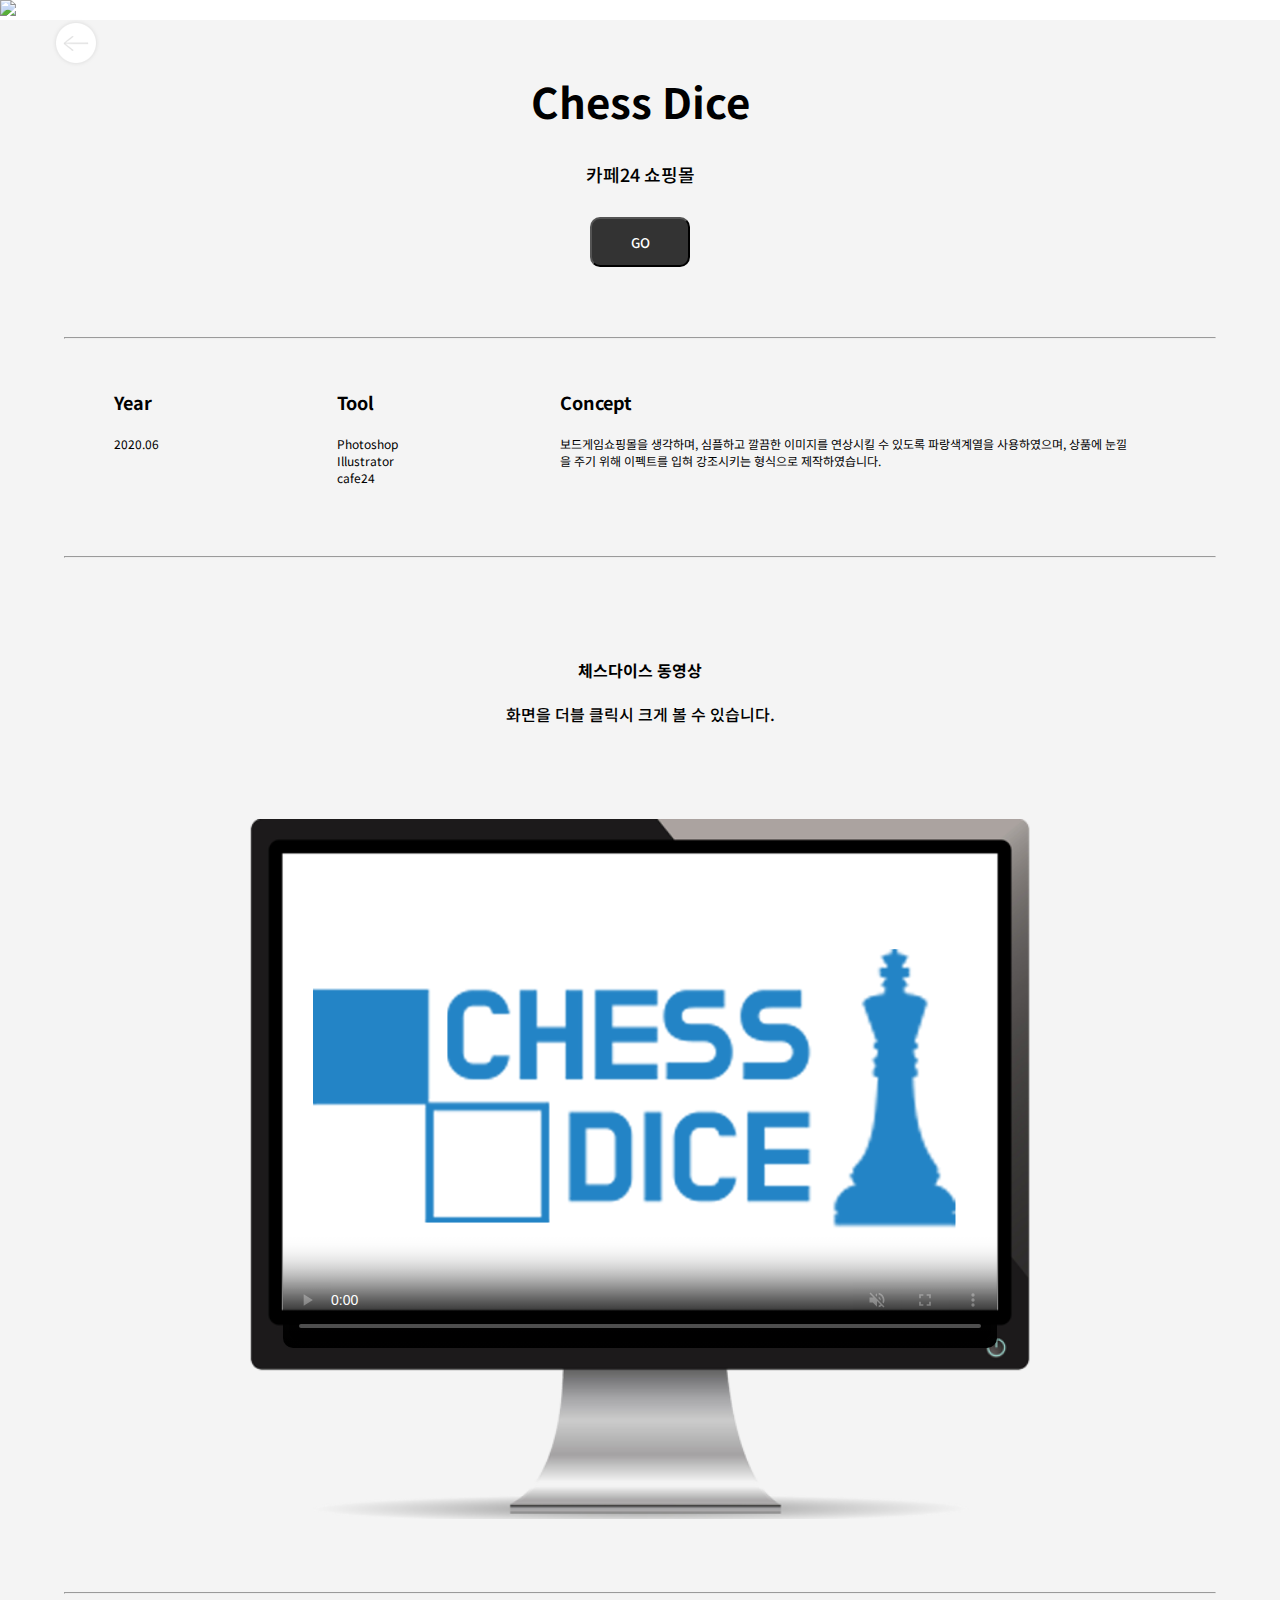
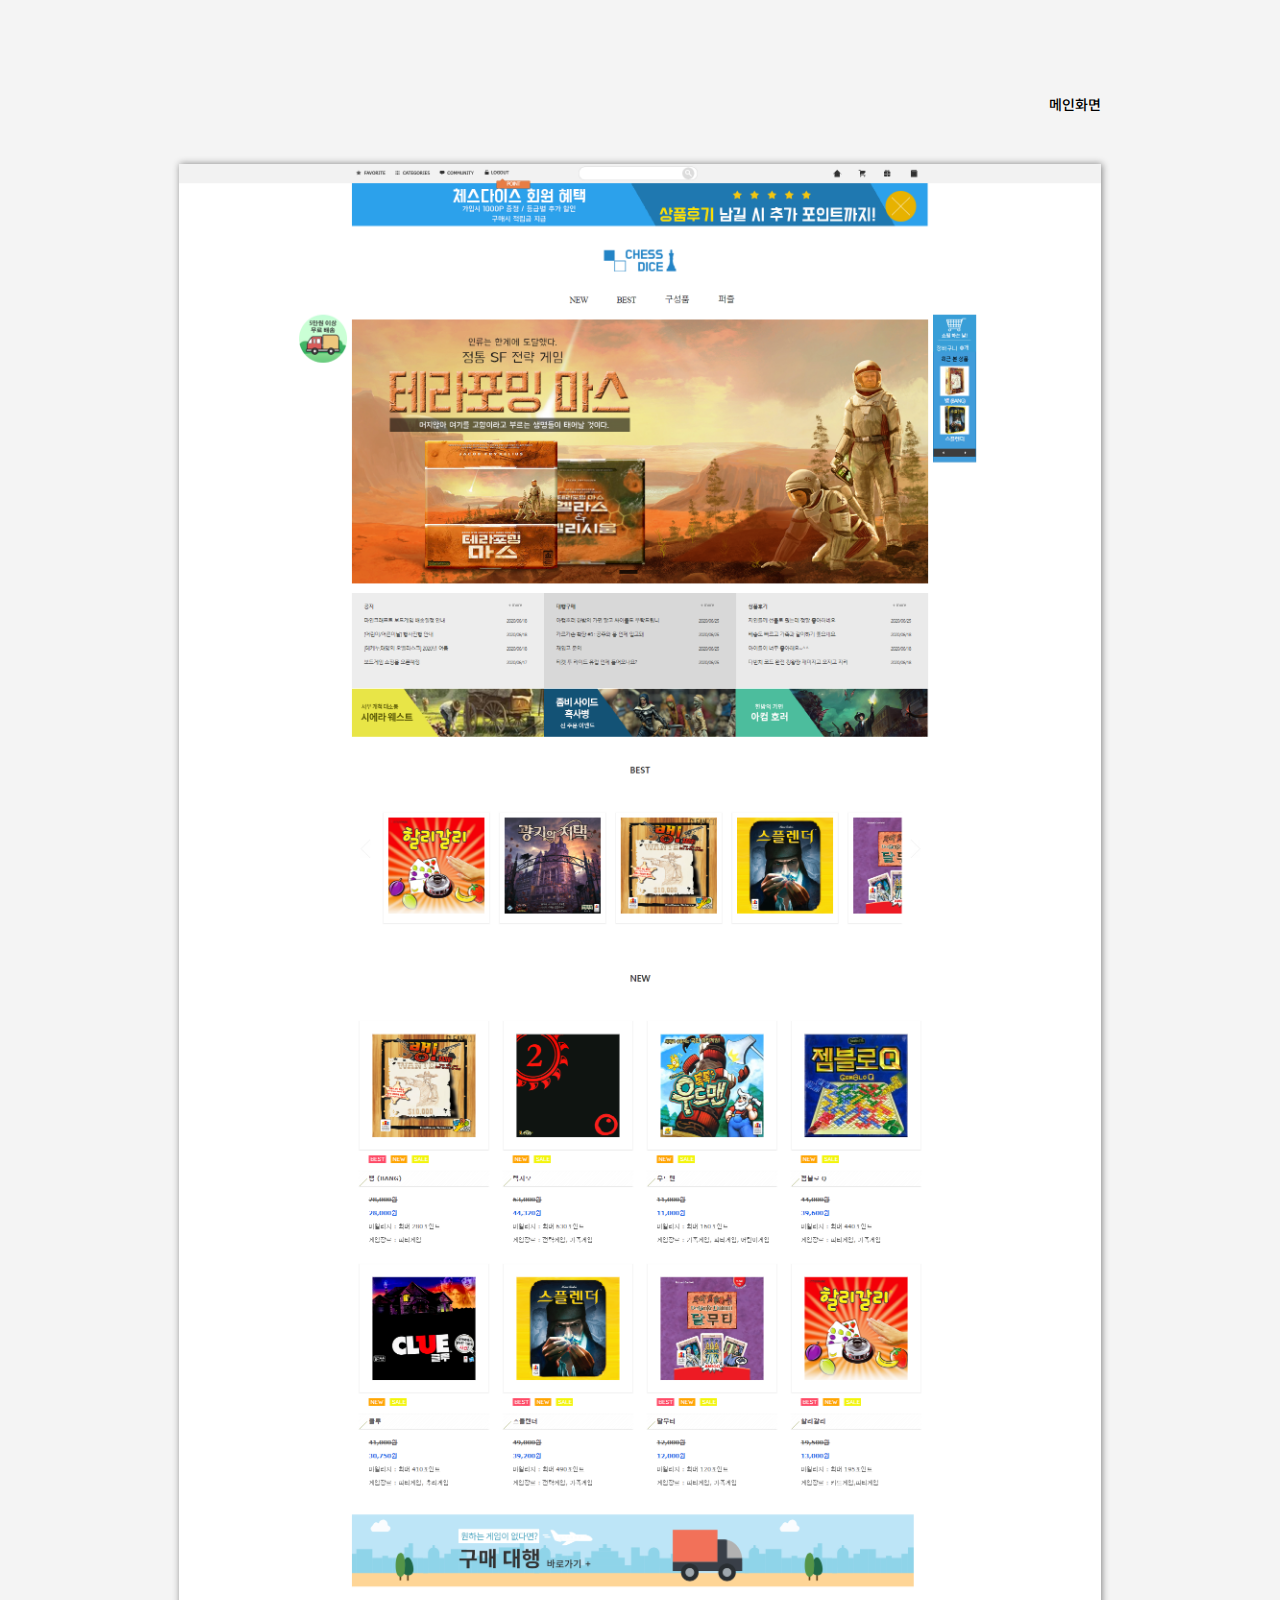
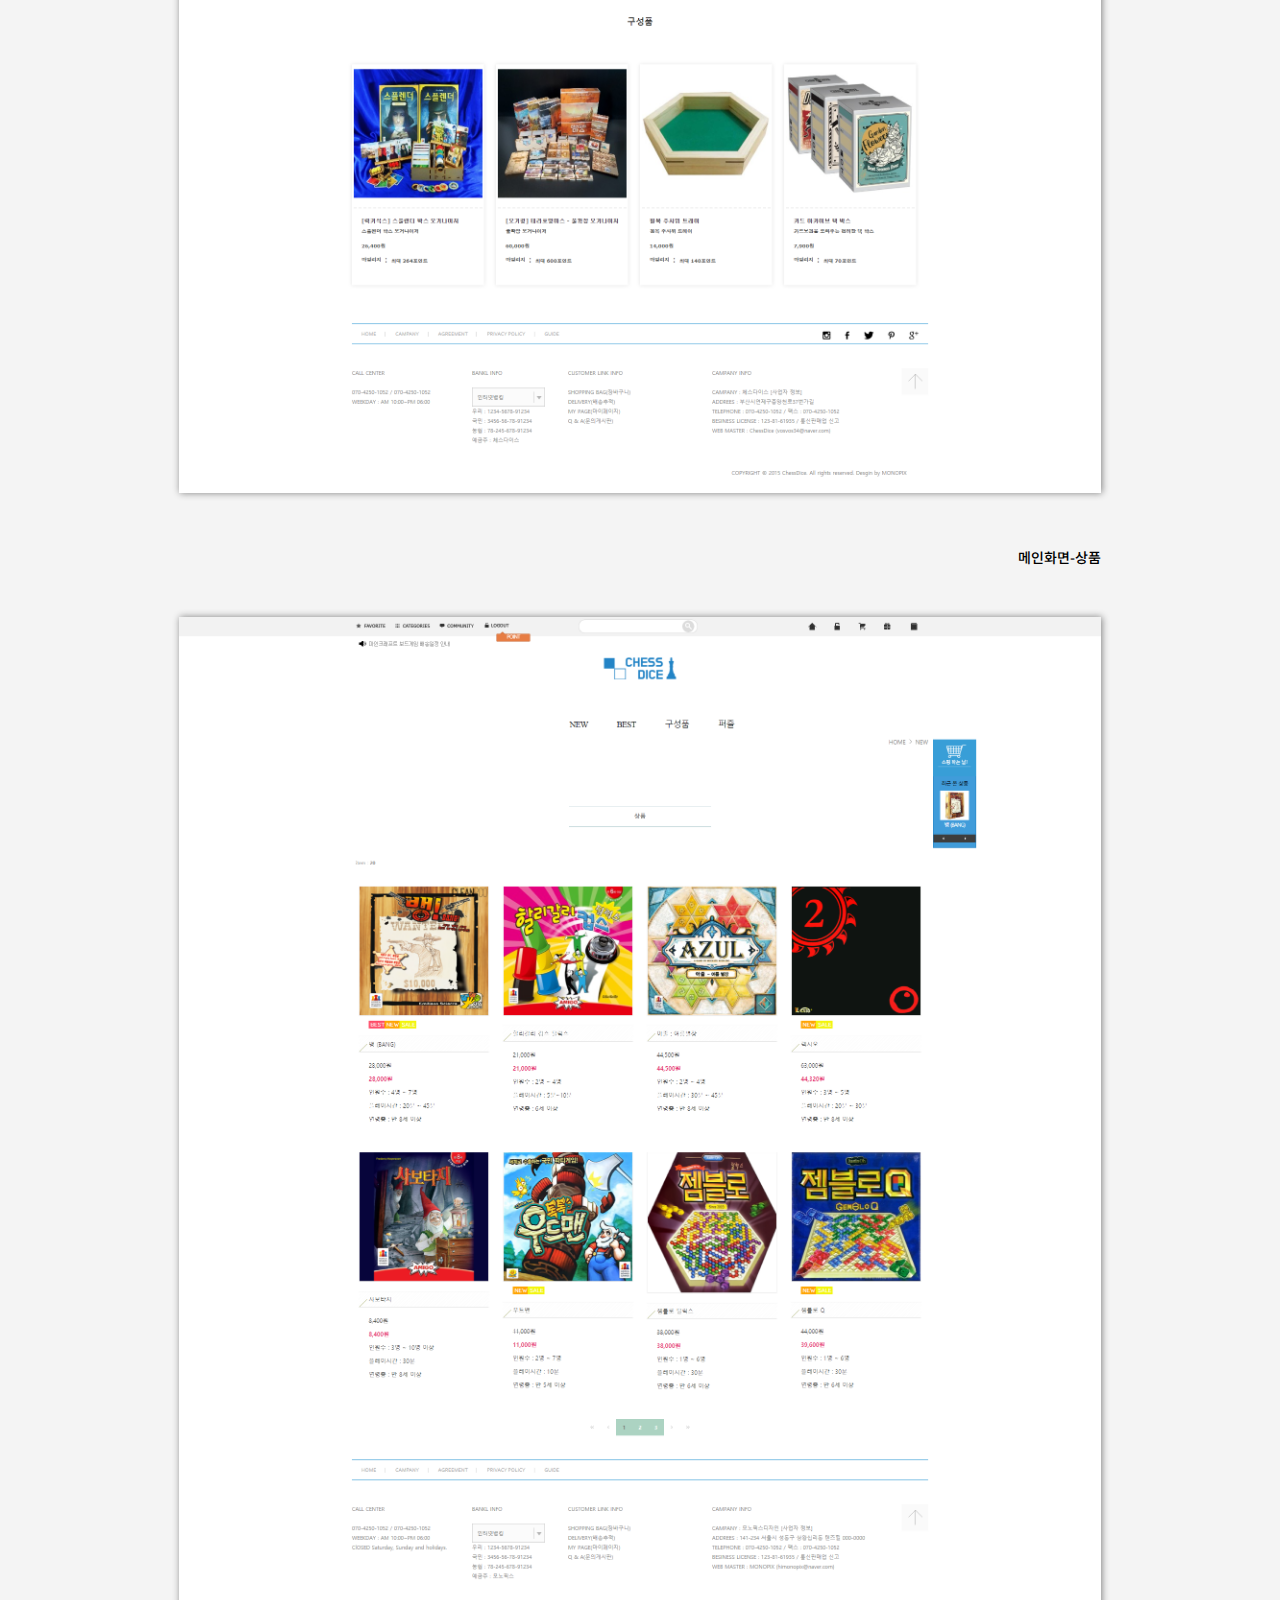
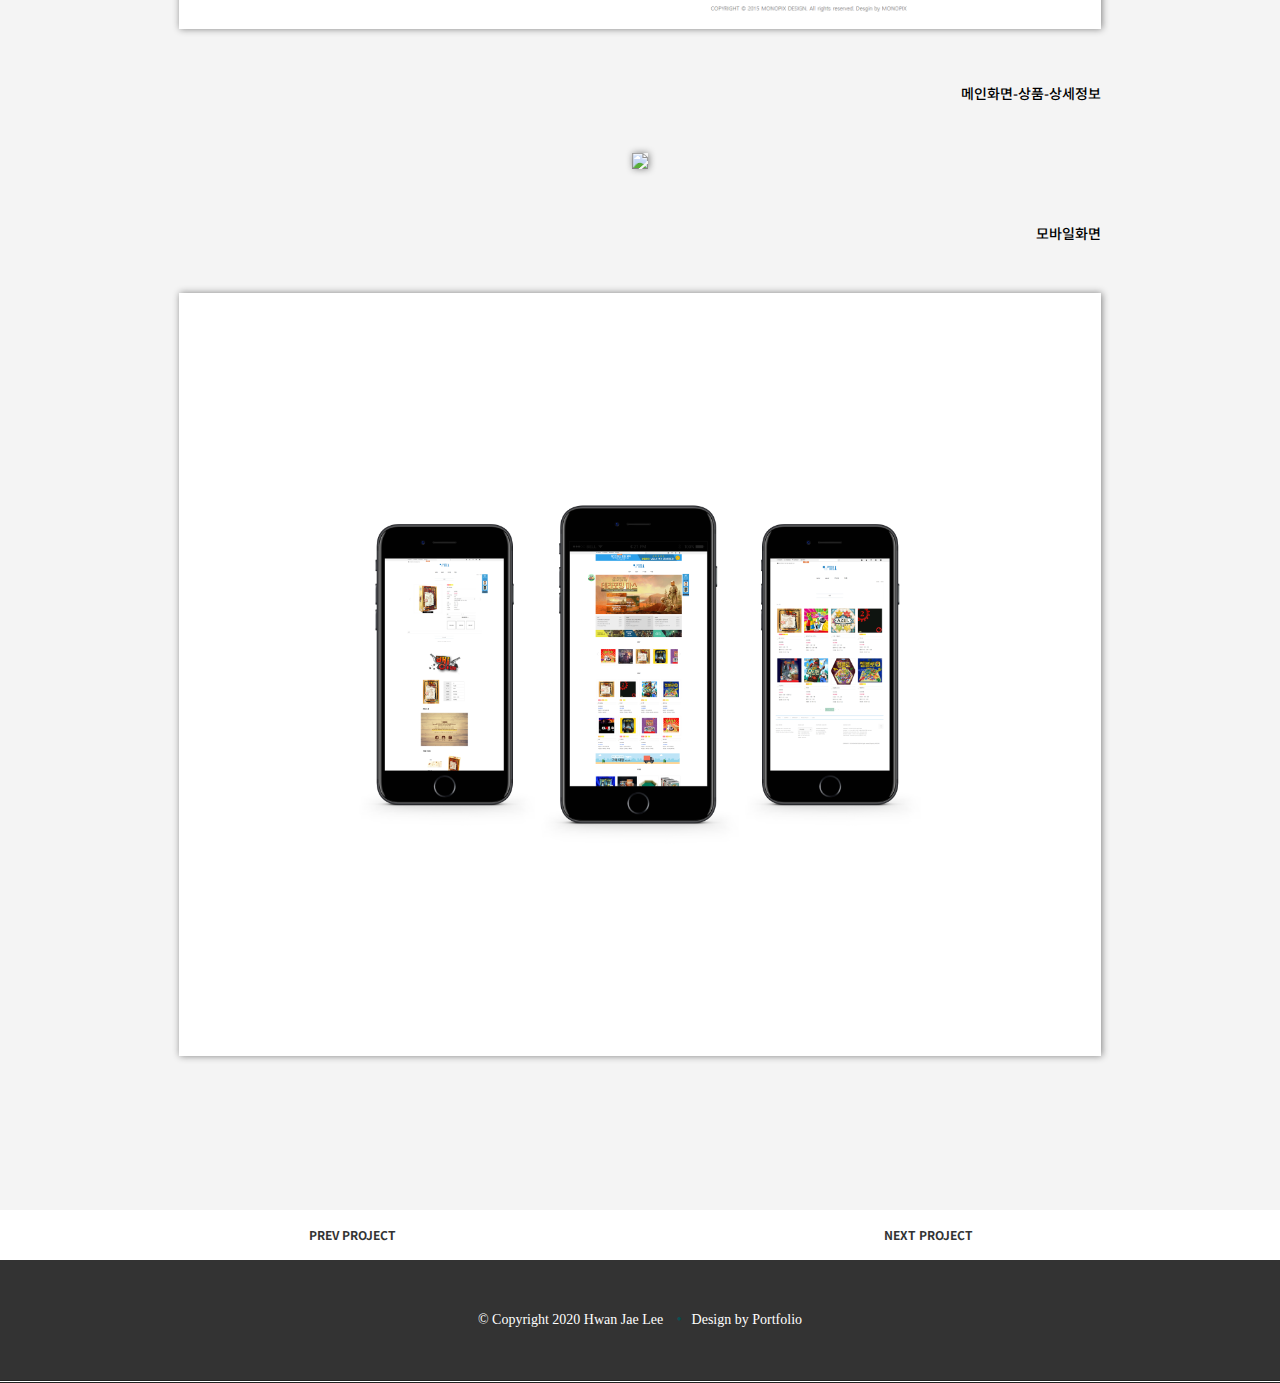
==== chess_dice.html @ 36ae2a06 "1234" ====
<!DOCTYPE html>
<html lang="kr">

<head>
    <meta charset="UTF-8">
    <title>ChessDice_View</title>
    <link href="css/style.css" rel="stylesheet" type="text/css">
    <script src="js/modernizr.js"></script>
    <link rel="shortcut icon" href="favicon.png">
</head>

<body>
    <div class="navbar">
        <a href="index.html"><img src="images/back_.png"></a>
    </div>
    <div class="header">
        <img src="images/ChessDice/chess_main.png">
    </div>
    <div class="main">
        <div class="pc_title">
            <h3>Chess Dice</h3>
            <p>카페24 쇼핑몰</p>
            <a href="http://www.vosvos34.cafe24.com" target="_blank"><button>GO</button></a>
        </div>
    </div>
    <section id=contents>
        <div class="inner">
            <hr>
            <div class="pc_txt">
                <div class="pc_time">
                    <h4>Year</h4>
                    <p>2020.06</p>
                </div>
                <div class="pc_tool">
                    <h4>Tool</h4>
                    <p>Photoshop</p>
                    <p>Illustrator</p>
                    <p>cafe24</p>
                </div>
                <div class="pc_concept">
                    <h4>Concept</h4>
                    <p>보드게임쇼핑몰을 생각하며, 심플하고 깔끔한 이미지를 연상시킬 수 있도록 파랑색계열을 사용하였으며, 상품에 눈낄을 주기 위해 이펙트를 입혀 강조시키는 형식으로 제작하였습니다.</p>
                </div>
            </div>
            <hr>
            <div class="pc_video">
                <div class="i4 li">
                    <p>체스다이스 동영상</p>
                    <p>화면을 더블 클릭시 크게 볼 수 있습니다.</p>
                    <div class="video_bg">
                        <video src="images/ChessDice/CHESSDICE%20-%20Chrome%202020-07-08%2010-32-16.mp4" controls autoplay muted poster="images/ChessDice/video_img_01.png">체스다이스 동영상</video>
                    </div>
                </div>
            </div>
            <hr>
            <div class="pc_img_set">
                <div class="i1 li">
                    <p>메인화면</p>
                    <a href="http://www.vosvos34.cafe24.com" target="_blank"><img src="images/ChessDice/sub_main.png"></a>
                </div>
                <div class="i2 li">
                    <p>메인화면-상품</p>
                    <a href="http://www.vosvos34.cafe24.com/product/list.html?cate_no=28" target="_blank"><img src="images/ChessDice/sub_main3.png"></a>
                </div>
                <div class="i3 li">
                    <p>메인화면-상품-상세정보</p>
                    <a href="http://www.vosvos34.cafe24.com/product/detail.html?product_no=35&cate_no=28&display_group=1" target="_blank"><img src="images/ChessDice/sub_main2.png"></a>
                </div>
                <div class="i3 li">
                    <p>모바일화면</p>
                    <a href="http://www.vosvos34.cafe24.com" target="_blank"><img src="images/ChessDice/sub_mo2.jpg"></a>
                </div>
            </div>
        </div>
    </section>
    <div class="next_prev">
        <div class="inner">
            <div class="prev">
                <a href="independent.html">PREV PROJECT</a>
            </div>
            <div class="next">
                <a href="lotte.html">NEXT PROJECT</a>
            </div>
        </div>
    </div>
    <footer>

        <div class="row">

            <div class="twelve columns">

                <!--
                <ul class="social-links">
                    <li><a href="#"><i class="fa fa-facebook"></i></a></li>
                    <li><a href="#"><i class="fa fa-twitter"></i></a></li>
                    <li><a href="#"><i class="fa fa-instagram"></i></a></li>
                </ul>
-->

                <ul class="copyright">
                    <li>&copy; Copyright 2020 Hwan Jae Lee</li>
                    <li>Design by Portfolio</li>
                </ul>

            </div>

            <div id="go-top"><a class="smoothscroll" title="Back to Top" href="#home"><i class="icon-up-open"></i></a></div>

        </div>

    </footer> <!-- Footer End-->
    <!-- Java Script
   ================================================== -->
    <script src="http://ajax.googleapis.com/ajax/libs/jquery/1.10.2/jquery.min.js"></script>
    <script>
        window.jQuery || document.write('<script src="js/jquery-1.10.2.min.js"><\/script>')

    </script>
    <script type="text/javascript" src="js/jquery-migrate-1.2.1.min.js"></script>

    <script src="js/jquery.flexslider.js"></script>
    <script src="js/waypoints.js"></script>
    <script src="js/jquery.fittext.js"></script>
    <script src="js/magnific-popup.js"></script>
    <script src="js/init.js"></script>
    <script src="js/main.js"></script>
</body>

</html>
---- css/style.css ----
@import url('https://fonts.googleapis.com/css2?family=Noto+Sans+KR:wght@100;300;400;500;700;900&display=swap');

#loading {
    position: fixed;
    z-index: 999;
    width: 100%;
    height: 100%;
    background: #333;
}

#loading .loading_img {
    position: absolute;
    top: 300px;
    left: 45%;
    right: 40%;
    margin: 0 auto;
}

#loading p {
    font-size: 32px;
    color: #fff;
}

#loading p:nth-child(3) {
    padding-left: 5px;
}

#loading span {
    display: inline-block;
    margin: 0 2px;
    animation: loading 2.8s infinite alternate;
    font-size: 24px;
}

#loading span:nth-child(2) {
    animation-delay: .4s;
    opacity: 0;
}

#loading span:nth-child(3) {
    animation-delay: .8s;
    opacity: 0;
}

#loading span:nth-child(4) {
    animation-delay: 1.2s;
    opacity: 0;
}

#loading span:nth-child(5) {
    animation-delay: 1.6s;
    opacity: 0;
}

#loading span:nth-child(6) {
    animation-delay: 2s;
    opacity: 0;
}

#loading span:nth-child(7) {
    animation-delay: 2.4s;
    opacity: 0;
}

#loading span:nth-child(8) {
    animation-delay: 2.8s;
    opacity: 0;
}

@keyframes loading {
    0% {
        filter: blur(10px);
        opacity: 0;
    }

    100% {
        filter: blur(0);
        opacity: 1;
    }
}

* {
    padding: 0;
    margin: 0
}

ul {
    list-style: none;
}

.inner {
    width: 1180px;
    margin: 0 auto;
}

html {
    scroll-behavior: smooth;
}

a {
    text-decoration: none;
}

button {
    border-radius: 10px;
    width: 100px;
    height: 50px;
    background-color: #333;
    color: #fff;
    outline: none;
    cursor: pointer;
    font-family: 'Noto Sans KR', sans-serif;
    font-weight: 500;
    transition: all 0.5s;
}

button:hover {
    background: none;
    color: #11ABB0;
    border: none;
}

body {
    position: relative;
    background-color: #fff;
    border-bottom: 3px double #212121
}

.navbar {
    height: 90px;
    width: 100%;
    display: flex;
    justify-content: space-between;
    align-items: center;
    padding: 0 4%;
    position: fixed;
    z-index: 2;
}

.header {
    width: 100%;
    height: 100%;
    margin: 0 auto;
    position: relative;
    overflow: hidden;

}

.header img {
    width: 100%;
    transform: scale(1);
    transition: all 1.5s;
}

.header img:hover {
    transform: scale(1.03);
    transition: all 1.5s;
}

.pc_title {
    background: #f4f4f4;
    width: 100%;
    height: auto;
    text-align: center;
    padding-top: 50px;
    padding-bottom: 70px;
}

hr {
    margin-bottom: 50px;
}

.pc_title h3 {
    font-size: 42px;
    padding-bottom: 30px;
    font-family: 'Noto Sans KR', sans-serif;
    font-weight: 700;
}

.pc_title p {
    font-size: 18px;
    padding-bottom: 30px;
    font-family: 'Noto Sans KR', sans-serif;
    font-weight: 500;
}

#contents {
    background: #f4f4f4;
    padding-bottom: 100px;
}

#contents h3 {
    padding-top: 50px;
    font-size: 64px;
    font-family: 'Noto Sans KR', sans-serif;
    font-weight: 700;
    text-align: center;
}

.pc_txt {
    width: 100%;
    margin-bottom: 70px;
    font-size: 12px;
    font-family: 'Noto Sans KR', sans-serif;
    font-weight: 400;
}

.pc_txt:after {
    content: "";
    display: block;
    clear: both;
}

.pc_txt h4 {
    padding-bottom: 20px;
    font-size: 18px;
    font-family: 'Noto Sans KR', sans-serif;
    font-weight: 700;
}

.pc_time {
    float: left;
    width: 20%;
    text-align: left;
    padding-left: 50px;
}

.pc_tool {
    float: left;
    width: 20%;
    text-align: left;
    padding: 0 50px;
}

.pc_concept {
    float: right;
    width: 40%;
    text-align: left;
    padding-right: 50px;
}


.thembs:after {
    content: "";
    display: block;
    clear: both;
}

.thembs > h3 {
    font-size: 16px;
    padding-top: 20px;
    font-family: 'Noto Sans KR', sans-serif;
    font-weight: 700;
}

.thembs > p {
    font-size: 12px;
    padding-top: 10px;
    font-family: 'Noto Sans KR', sans-serif;
    font-weight: 500;
}

.photo_gallery {
    position: relative;
    width: 100%;
    margin: 0 auto;
    padding-top: 20px;
}

.photo_gallery p.photo_img {
    width: 70%;
    height: auto;
    -webkit-box-shadow: 0px 0px 15px 0 #aaa;
    -moz-box-shadow: 0px 0px 15px 0 #aaa;
    box-shadow: 0px 0px 15px 0 #aaa;
    float: left;
    margin-right: 20px;
}

.photo_gallery p.photo_img img {
    width: 100%;
    height: auto;
}

.photo_gallery .photo_list {
    width: 260px;
    height: 550px;
    overflow: hidden;
    float: left;
}

.photo_gallery .photo_list .list_wrap {
    width: 260px;
    height: 550px;
    overflow: scroll;
    overflow-x: hidden;
}

.photo_gallery .photo_list .list_wrap ul {
    width: 260px;
    list-style: none;
    padding: 0px;
    margin: 0px;
}

.photo_gallery .photo_list .list_wrap ul li {
    width: 260px;
    height: 150px;
    margin-bottom: 10px;
}

.photo_gallery .photo_list .list_wrap ul li a img {
    width: 260px;
    height: 150px;
    vertical-align: middle;
}

.pc_img_set {
    padding-bottom: 70px;
}

.pc_img_set .li {
    width: 100%;
}

.pc_img_set .li img {
    box-shadow: 1px 0px 7px 0px gray;
}

.pc_img_set .li:last-child {
    margin-right: 0;
}

.pc_img_set:after {
    content: "";
    display: block;
    clear: both;
}

.pc_img_set p {
    font-size: 14px;
    padding-bottom: 50px;
    font-family: 'Noto Sans KR', sans-serif;
    font-weight: 500;
    padding-top: 50px;
    text-align: right;
}

.i1 img {
    width: 100%;
    height: auto;
}

.i2 img {
    width: 100%;
    height: auto;
}

.i3 img {
    width: 100%;
    height: auto;
}

.pc_video {
    text-align: center;
}

.i4 video {
    width: 62%;
    outline: none;
    margin: 0 auto;
    border-radius: 10px;
    cursor: move;
    padding-top: 80px;
}

.i4 p {
    padding-bottom: 10px;
    font-family: 'Noto Sans KR', sans-serif;
    font-weight: 700;
}

.i4 p:nth-child(2) {
    padding-bottom: 20px;
    font-weight: 400;
    font-family: 'Noto Sans KR', sans-serif;
}

.video_bg {
    background: url(../images/independent/video_main_01.png);
    background-size: 95%;
    background-repeat: no-repeat;
    background-position: center center;
    width: 100%;
    margin: 0 auto;
    text-align: center;
    padding: 30px 0 240px 0;
}

.next_prev {
    width: 100%;
    background-color: #fff;
    height: auto;
    line-height: 50px;
}

.prev {
    float: left;
    text-align: center;
    width: 50%;
}

.prev a,
.next a {
    color: #333;
    font-family: 'Noto Sans KR', sans-serif;
    font-weight: 700;
    font-size: 12px;
}

.prev a:hover,
.next a:hover {
    color: #11ABB0;
}

.next {
    float: right;
    text-align: center;
    width: 50%;
}

.next_prev:after {
    content: "";
    display: block;
    clear: both;
}

footer {
    padding-top: 48px;
    padding-bottom: 48px;
    color: #fff;
    font-size: 14px;
    text-align: center;
    background: #333;
}

footer .copyright {
    margin: 0;
    padding: 0;
    text-align: center;
}

footer .copyright li {
    display: inline-block;
    margin: 0;
    padding: 0;
    line-height: 24px;
}

.ie footer .copyright li {
    display: inline;
}

footer .copyright li:before {
    content: "\2022";
    padding-left: 10px;
    padding-right: 10px;
    color: #095153;
}

footer .copyright li:first-child:before {
    display: none;
}

.themb_img {
    width: 80%;
    margin: 0 auto;
}

.themb_img li {
    padding-top: 50px;
}

.themb_img li a img {
    width: 100%;
}

@media screen and (max-width: 1280px) {
    .inner {
        width: 90%;
        margin: 0 auto;
    }

    #loading .loading_img {
        position: absolute;
        top: 200px;
        left: 40%;
        right: 40%;
        margin: 0 auto;
    }

    #loading p {
        font-size: 28px;
    }

    #loading span {
        font-size: 16px;
    }

    .photo_gallery {
        width: 100%;
        margin: 0 auto;
        padding-top: 20px;
    }

    .photo_gallery p.photo_img {
        width: 100%;
        height: auto;
        -webkit-box-shadow: 0px 0px 15px 0 #aaa;
        -moz-box-shadow: 0px 0px 15px 0 #aaa;
        box-shadow: 0px 0px 15px 0 #aaa;
        float: none;
        margin-right: 20px;
    }

    .photo_gallery .photo_list {
        width: 100%;
        height: auto;
        overflow: hidden;
        float: left;
        margin-top: 20px;
    }

    .photo_gallery .photo_list .list_wrap {
        width: 270%;
        height: 170px;
        overflow: scroll;
        overflow-y: hidden;
    }

    .photo_gallery .photo_list .list_wrap ul {
        width: 175%;
        list-style: none;
        padding: 0px;
        margin: 0px;
        float: left;
    }

    .photo_gallery .photo_list .list_wrap ul:after {
        content: "";
        display: block;
        clear: both;
    }

    .photo_gallery .photo_list .list_wrap ul li {
        width: 260px;
        height: 150px;
        margin-bottom: 10px;
        display: inline-block;
    }

    .photo_gallery .photo_list .list_wrap ul li a img {
        width: 260px;
        height: 150px;
        vertical-align: middle;
    }

    .pc_img_set {
        padding-bottom: 50px;
        text-align: center;
    }

    .i4 p {
        padding-left: 0;
        padding-bottom: 10px;
        padding-top: 50px;
    }

    .i4 video {
        padding-top: 10%;
    }

    .i4 p:nth-child(2) {
        padding-bottom: 20px;
        font-weight: 500;
        padding-top: 10px;
    }

    .pc_img_set .li {
        float: none;
        display: inline-block;
        width: 80%;
        margin-right: 20px;
        height: auto;
        margin: 0 auto;
    }

    .video_bg {
        width: 100%;
    }

    .pc_time {
        float: left;
        width: 15%;
        text-align: left;
        padding-left: 50px;
    }

    .pc_tool {
        float: left;
        width: 15%;
        text-align: left;
        padding: 0 50px;
    }

    .pc_concept {
        float: left;
        width: 50%;
        text-align: left;
        padding-right: 0;
    }
}
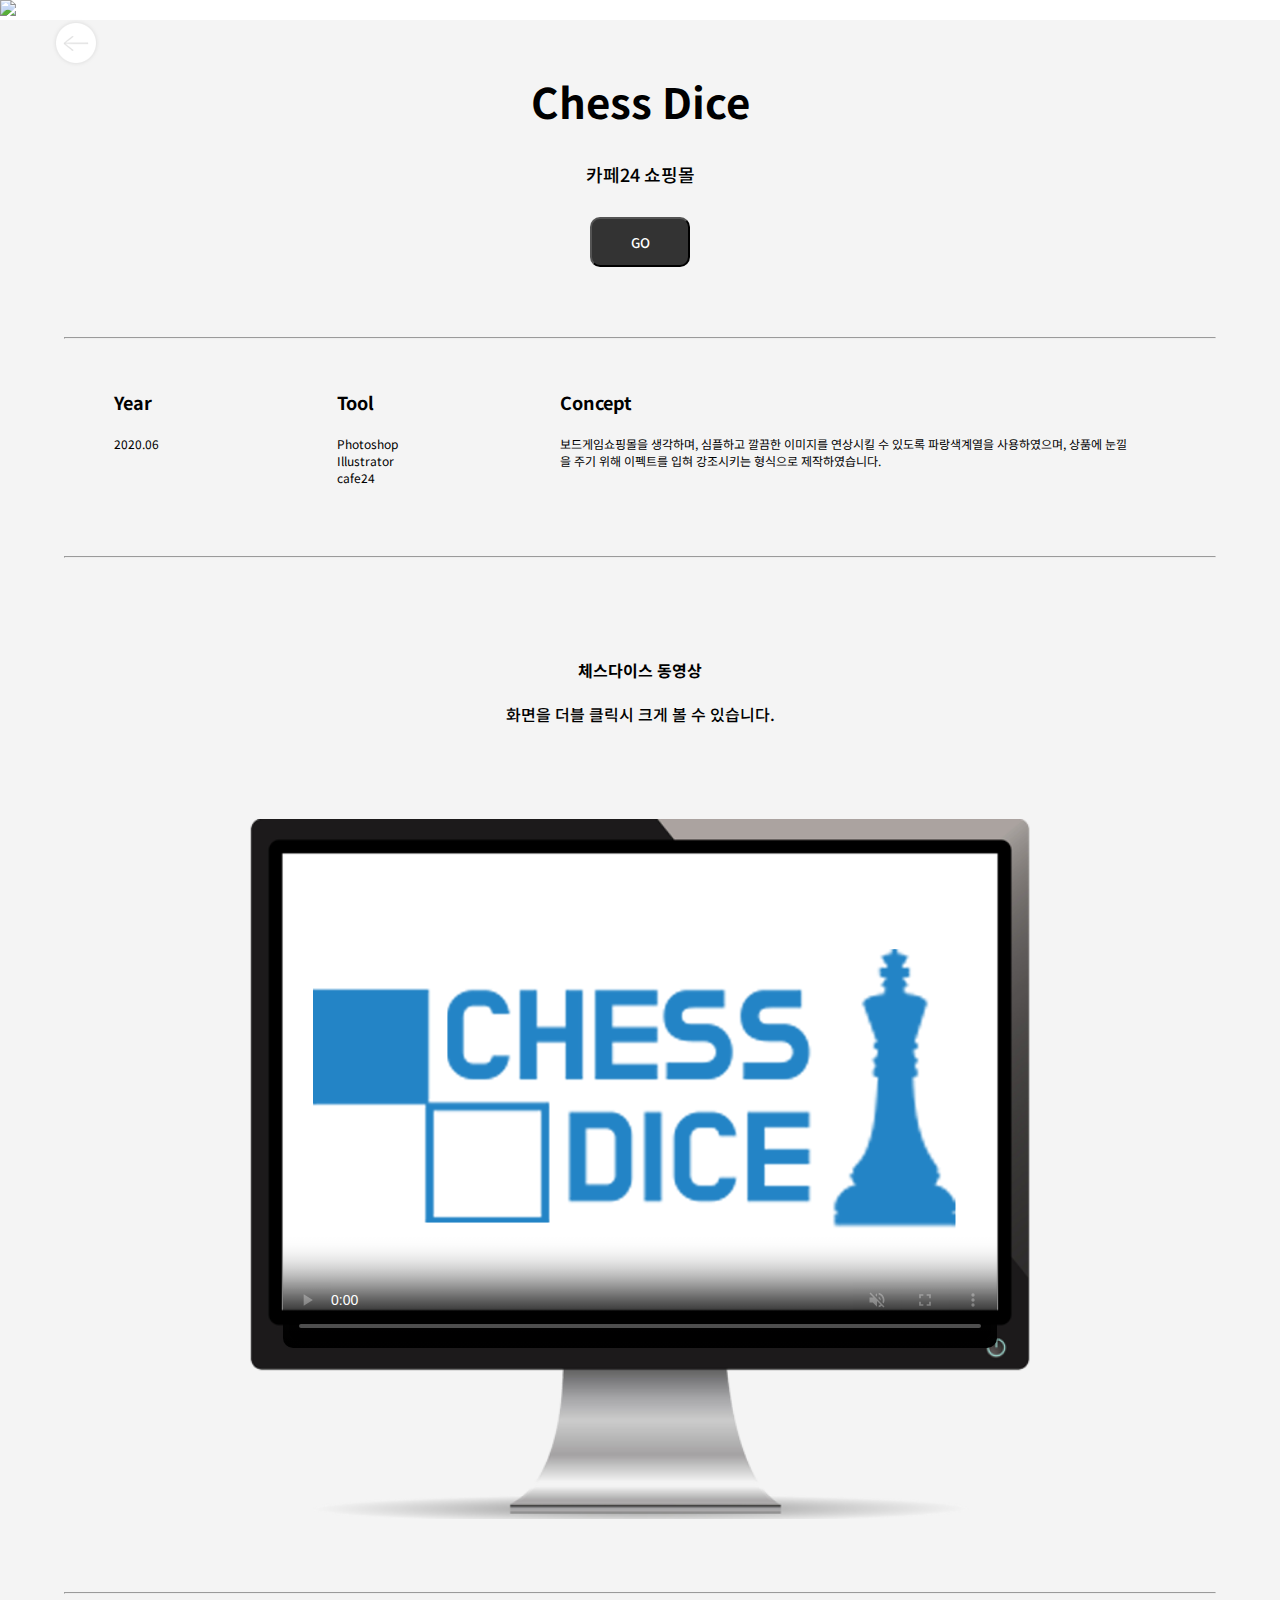
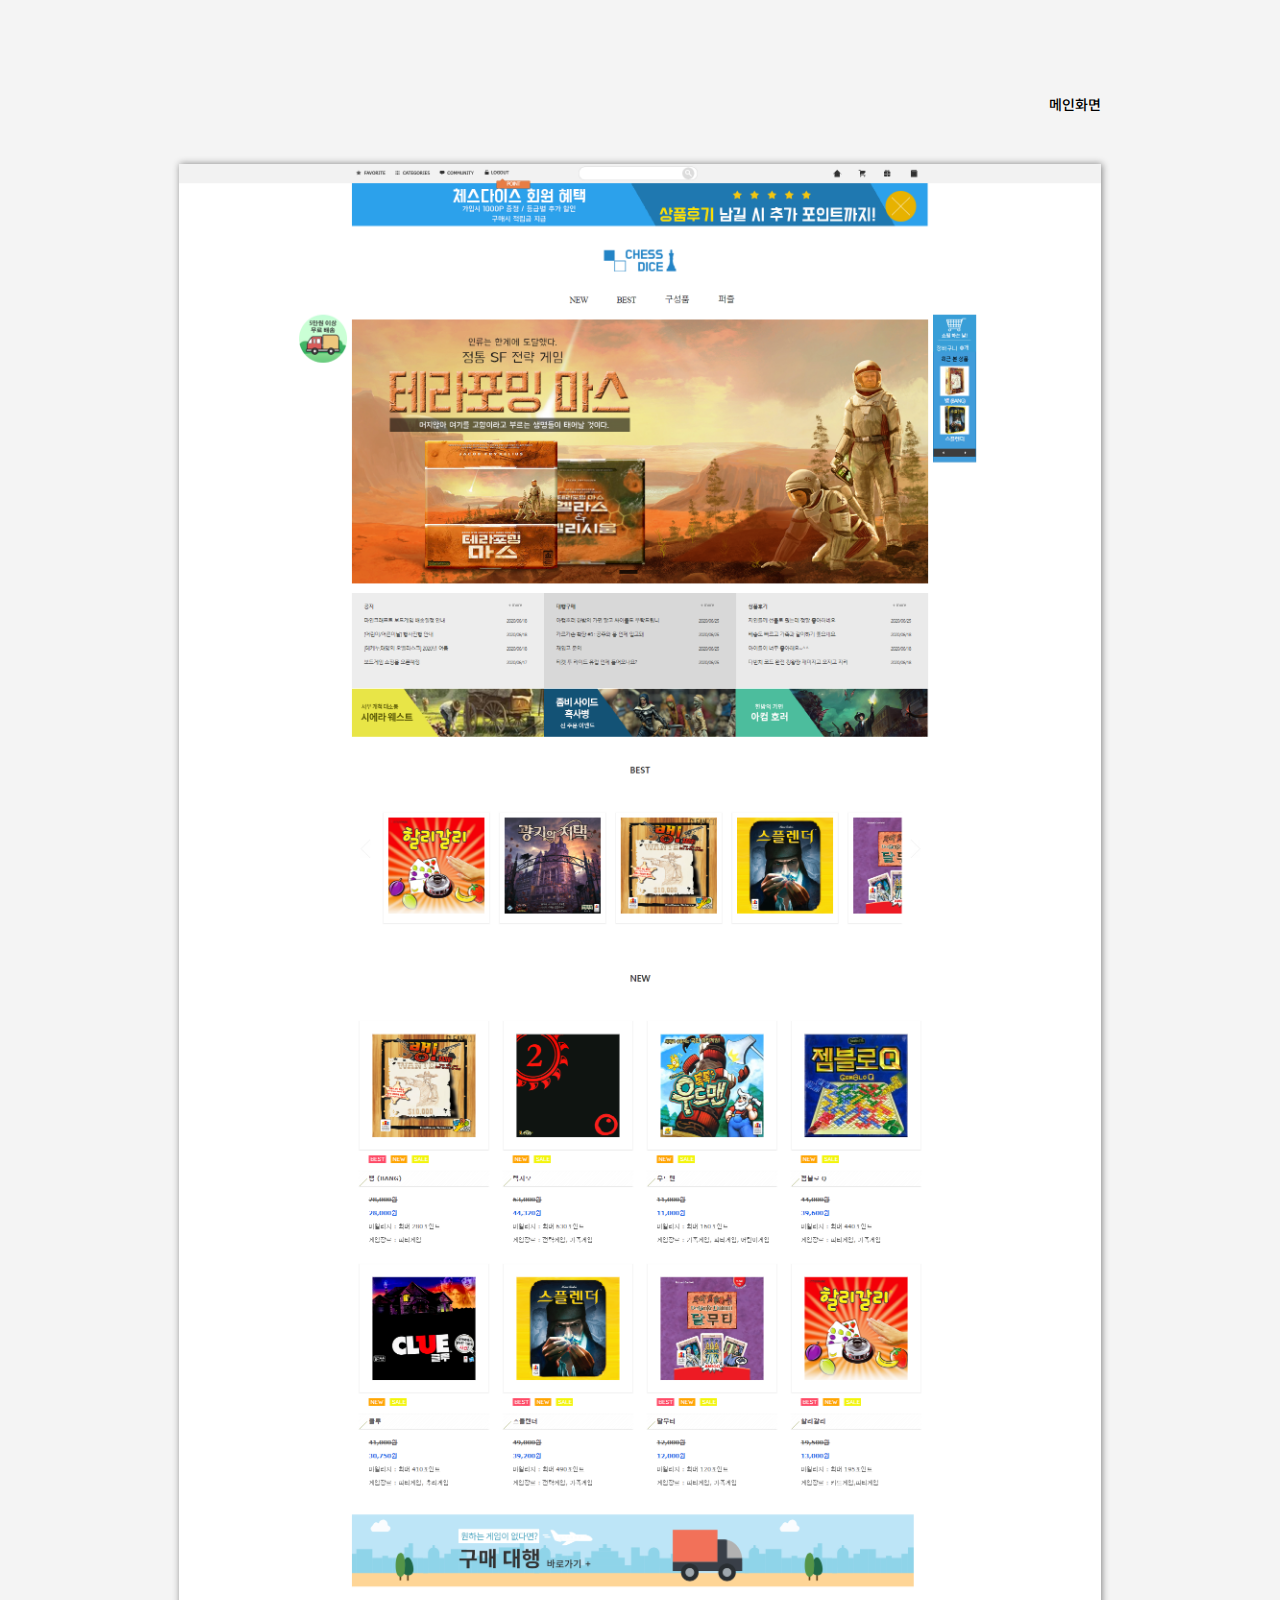
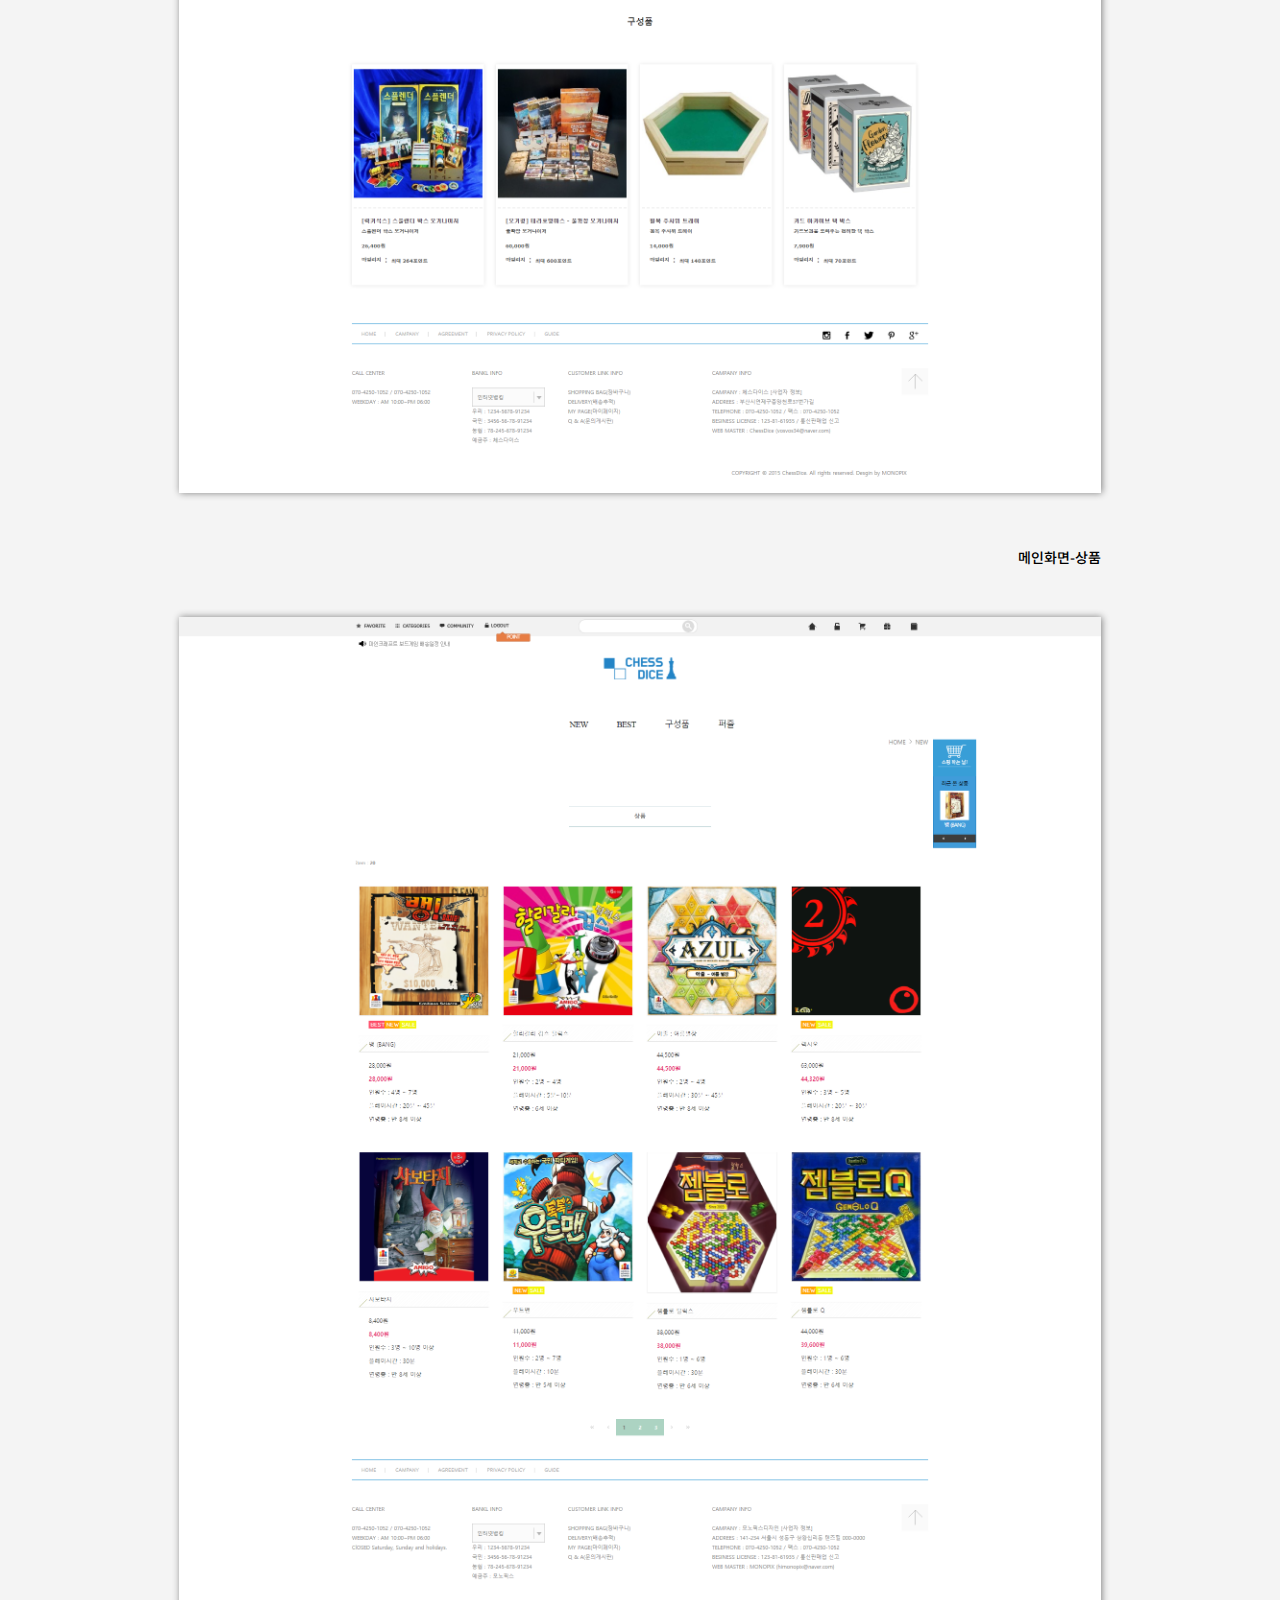
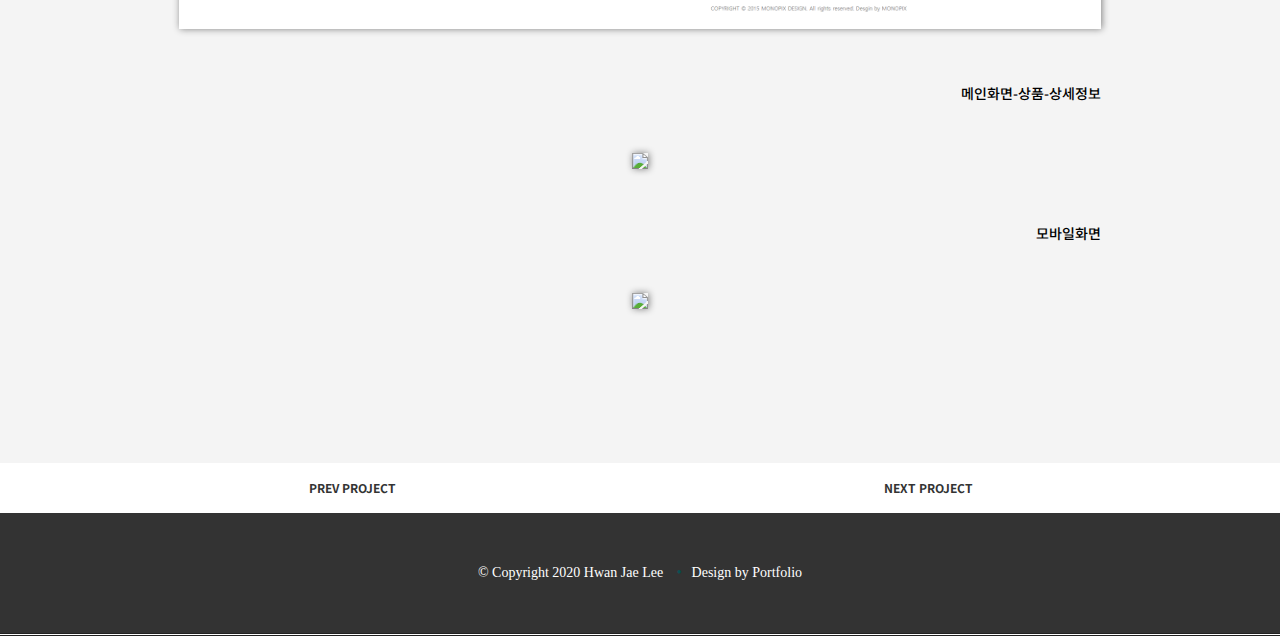
==== commit 45057f6a: "1234" ====
--- a/chess_dice.html
+++ b/chess_dice.html
@@ -11,7 +11,7 @@
 
 <body>
     <div class="navbar">
-        <a href="index.html"><img src="images/back_.png"></a>
+        <a href="main.html"><img src="images/back_.png"></a>
     </div>
     <div class="header">
         <img src="images/ChessDice/chess_main.png">
@@ -68,7 +68,7 @@
                 </div>
                 <div class="i3 li">
                     <p>모바일화면</p>
-                    <a href="http://www.vosvos34.cafe24.com" target="_blank"><img src="images/ChessDice/sub_mo2.jpg"></a>
+                    <a href="http://www.vosvos34.cafe24.com" target="_blank"><img src="images/ChessDice/sub_mo_02.png"></a>
                 </div>
             </div>
         </div>
